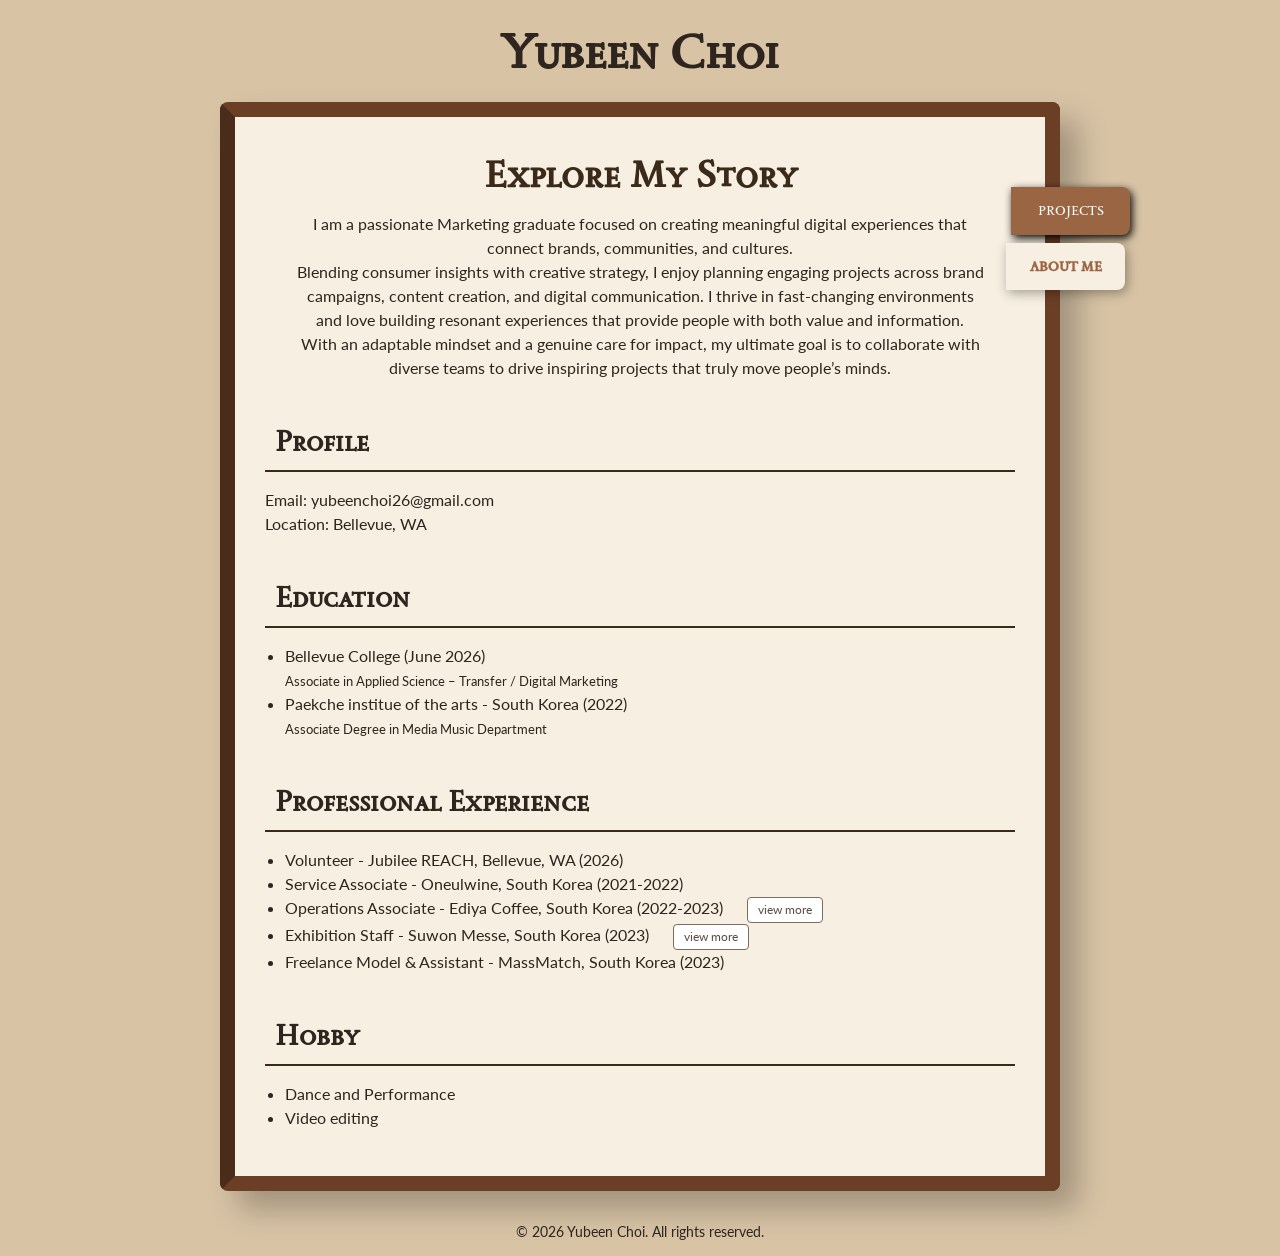
==== about.html @ 220fa8dc "add" ====
<!doctype html>
<html lang="en">
    <!-- 글씨체 + 이메일 보호  -->
    <head>
        <meta charset="UTF-8" />
        <title>About me</title>
        <link rel="stylesheet" href="style.css" />
        <meta name="description" content="Yubeen Choi's portfolio" />
        <link rel="preconnect" href="https://fonts.googleapis.com" />
        <link rel="preconnect" href="https://fonts.gstatic.com" crossorigin />
        <link
            href="https://fonts.googleapis.com/css2?family=Lato:ital,wght@0,100;0,300;0,400;0,700;0,900;1,100;1,300;1,400;1,700;1,900&family=Sedan+SC&display=swap"
            rel="stylesheet" />
        <!-- 파비콘  -->
        <link rel="apple-touch-icon" sizes="180x180" href="./apple-touch-icon.png" />
        <link rel="icon" type="image/png" sizes="32x32" href="./favicon-32x32.png" />
        <link rel="icon" type="image/png" sizes="16x16" href="./favicon-16x16.png" />
        <link rel="shortcut icon" href="./favicon.ico" type="image/x-icon" />
        <link rel="manifest" href="./site.webmanifest" />
        <!-- 파비콘 끝 -->
        <script>
            <!-- 이메일  -->
            document.addEventListener("DOMContentLoaded", () => {
                const t = "Email: ",
                    d = "gmail.com",
                    u1 = "yubeen",
                    u2 = "choi26";
                const target = document.getElementById("em-line");
                target.textContent = `${t}${u1}${u2}@${d}`;
            });
        </script>
        <!-- 이메일 끝  -->
    </head>

    <!-- 옆에 탭 부분 -->
    <body class="about">
        <h1>Yubeen Choi</h1>
        <main class="bookframe">
            <h2>Explore My Story</h2>
            <nav class="book-tabs">
                <a href="index.html">PROJECTS</a>
                <a href="about.html" class="active">ABOUT ME</a>
            </nav>

            <!-- 실제로 보여지는 부분 -->
            <div class="book-content">
                <section class="page">
                    <p class="intro-text">
                        I am a passionate Marketing graduate focused on creating meaningful digital experiences that
                        connect brands, communities, and cultures. <br />Blending consumer insights with creative
                        strategy, I enjoy planning engaging projects across brand campaigns, content creation, and
                        digital communication. I thrive in fast-changing environments and love building resonant
                        experiences that provide people with both value and information. <br />With an adaptable mindset
                        and a genuine care for impact, my ultimate goal is to collaborate with diverse teams to drive
                        inspiring projects that truly move people’s minds.
                    </p>
                    <h3>Profile</h3>
                    <p>
                        <span id="em-line"></span><br />
                        Location: Bellevue, WA
                    </p>

                    <h3>Education</h3>
                    <ul>
                        <li>
                            Bellevue College (June 2026)<br />
                            <small>Associate in Applied Science – Transfer / Digital Marketing</small>
                        </li>
                        <li>
                            Paekche institue of the arts - South Korea (2022)<br />
                            <small>Associate Degree in Media Music Department</small>
                        </li>
                    </ul>

                    <h3>Professional Experience</h3>
                    <ul>
                        <li>Volunteer - Jubilee REACH, Bellevue, WA (2026)</li>
                        <li>Service Associate - Oneulwine, South Korea (2021-2022)</li>
                        <li>
                            Operations Associate - Ediya Coffee, South Korea (2022-2023)
                            <a href="portfolio.html" class="view-more-btn">view more</a>
                        </li>

                        <li>
                            Exhibition Staff - Suwon Messe, South Korea (2023)
                            <a href="portfolio.html" class="view-more-btn">view more</a>
                        </li>
                        <li>Freelance Model &amp; Assistant - MassMatch, South Korea (2023)</li>
                    </ul>

                    <h3>Hobby</h3>

                    <ul>
                        <li>Dance and Performance</li>
                        <li>Video editing</li>
                    </ul>
                </section>
            </div>
        </main>

        <!-- copyright -->
        <footer>
            <p>&copy; 2026 Yubeen Choi. All rights reserved.</p>
        </footer>
    </body>
</html>
---- style.css ----
body {
    margin: 0;
    font-family: "Lato", sans-serif;
    background-color: #d8c3a5;
    color: #2f251f;
    line-height: 1.5;
}

h1 {
    font-family: "Sedan SC", serif;
    text-align: center;
    font-size: 3rem;
    margin: 15px auto;
}

h2 {
    text-align: center;
    margin: auto;
    font-size: 2.3rem;
    font-family: "Sedan SC", serif;
    color: #3b2a1a;
}

/* 옆에 탭 디자인 */
.book-tabs {
    position: absolute;
    top: 70px;
    right: -85px;
    display: flex;
    flex-direction: column;
    gap: 8px;
    font-family: "Sedan SC", serif;
    font-size: 1rem;
}
.book-tabs a /* a란: Anchor(닻)의 앞 글자를 딴 것으로, 하이퍼링크, 즉 이걸 누르면 다른곳으로 연결해주겠다는 의미 */ {
    font-size: 13px;
    display: block;
    width: 95px;
    padding: 14px 12px;
    background: #9a6542;
    color: white;
    text-decoration: none;
    text-align: center;
    font-weight: normal;
    border-radius: 0 8px 8px 0;
    box-shadow: 2px 3px 8px rgba(0, 0, 0.25);
    /* 변화할 때 부드럽게 움직이도록 애니메이션 효과 부여 */
    transition: all 0.2s cubic-bezier(0.25, 0.8, 0.25, 1);
}
.book-tabs a:hover {
    background-color: #f7efe2;
    color: #9a6542;
    font-weight: bold;
    cursor: pointer;
    /* ② 왼쪽으로 5픽셀 툭 튀어나오게 만들기 (팝 효과) */
    transform: translateX(-5px);
    /* ③ 튀어나오면서 뒤에 생기는 더 크고 진한 그림자 효과 */
    box-shadow: 2px 5px 9px rgba(0, 0, 0, 0.5);
    -webkit-text-stroke: 0.4px #9a6542;
}
.book-tabs a.active {
    background-color: #f7efe2 !important;
    color: #9a6542 !important;
    font-weight: bold;
    /* 팝 효과: 오른쪽으로 5px 툭 튀어나와서 멈춰있게 설정 */
    transform: translateX(-5px);
    /* 튀어나온 상태에 맞게 그림자도 더 진하게 유지 */
    box-shadow: 2px 3px 12px rgba(0, 0, 0, 0.35);
    -webkit-text-stroke: 0.4px #9a6542 !important;
}

/* Main book-frame area */
.bookframe {
    max-width: 750px;
    min-height: 620px;
    margin: 0 auto 30px auto;
    padding: 30px;
    background-color: #f7efe2;
    border: 15px solid #6b3f25;
    border-left: 15px solid #4a2c1a; /* 왼쪽 갈색 라인 음영 */
    border-radius: 8px;
    box-shadow: 18px 18px 30px rgba(0, 0, 0, 0.25);
    text-align: center;
    position: relative;
}
.bookframe strong {
    font-size: 25px;
    font-family: "Sedan SC", serif;
}

/* About page */
.page {
    text-align: left;
}
.intro-text {
    text-align: center;
    margin: 10px auto;
    padding: 0 30px;
}
.about h3 {
    font-family: "Sedan SC", serif;
    font-size: 35px;
    margin: auto;
    padding: 10px;
}
.about h3 {
    margin-top: 30px;
    padding-bottom: 8px;
    border-bottom: 2px solid #3b2a1a;
    font-family: "Sedan SC", serif;
    font-size: 28px;
}
.about p,
.about li {
    font-family: "Lato", sans-serif;
    line-height: 1.5;
}
.about ul {
    padding-left: 20px;
}

/* view more button */
.view-more-btn {
    display: inline-block;
    margin-left: 20px; /* 불릿 포인트 라인보다 살짝 안으로 들여쓰기 */
    padding: 3px 10px; /* 버튼 안쪽 여백 */
    font-size: 0.75rem; /* 본문보다 살짝 작은 크기 */
    font-family: inherit; /* 기본 폰트 스타일 유지 */
    color: #5a4b41; /* 차분한 브라운 글자색 */
    text-decoration: none; /* 밑줄 제거 */
    border: 1px solid #7d6c60; /* 연한 브라운 테두리 선 */
    border-radius: 4px;
    background-color: white; /* 부드러운 미색 배경 */
}
.view-more-btn:hover {
    background-color: #5a4b41;
    color: white;
    border-color: #5a4b41;
    cursor: pointer;
}

/* projects page */
h3 {
    font-family: "Lato", sans-serif;
    font-size: 1.35rem;
}
.project-box /* 1. 프로젝트 상자들을 2개씩 나란히 정렬 (그리드 레이아웃) */ {
    display: grid;
    grid-template-columns: repeat(2, 1fr); /* 2열 구조 고정 */
    gap: 40px 30px;
    padding: 20px auto;
    align-items: start;
}
.project-card /* 3. 모든 프로젝트 카드 공통 스타일 (높이 맞춤 및 아늑한 연출) */ {
    display: flex;
    flex-direction: column;
    justify-content: space-between; /* 내용물이 달라도 하단 높이를 일정하게 정렬 */
    text-align: center;
    background: white; /* 카드 내부에 깔끔한 흰색 배경 추가 */
    margin: 10px 0 0 0;
    padding: 10px 10px 20px 10px;
    border-radius: 12px;
    box-shadow: 0 4px 15px rgba(0, 0, 0, 0.03);
    height: 100%; /* 카드 전체 높이 일치화 */
    box-sizing: border-box;
}
.project-card img /*  4. 이미지 크기 조절 (가운데 정렬 및 세로 높이 고정) */ {
    display: block;
    width: 330px; /* 가로 크기 고정 */
    height: 300px; /* 세로 높이를 300px로 똑같이 제한 */
    object-fit: contain; /* 원본 비율이 깨지지 않고 상자에 예쁘게 채워지도록 설정 */
    margin: 0 auto 10px auto; /* 정중앙 정렬 및 아래 글자와의 간격 */
}
.project-card p /*  6. 본문 설명 스타일 (가독성 향상) */ {
    font-size: 0.95rem;
    color: dimgrey;
    line-height: 1.6;
    margin-bottom: 15px;
    flex-grow: 1; /* 텍스트 양이 달라도 레이아웃이 유지되도록 밀어주기 */
}
.button /*  7. 하단 프로젝트 바로가기 버튼 스타일 */ {
    display: inline-block;
    padding: 8px 18px;
    background-color: #3d312a;
    color: white;
    text-decoration: none;
    border-radius: 4px;
    font-size: 0.85rem;
    font-weight: 500;
}
.project-card .button:hover {
    background-color: #5a4b41;
    cursor: pointer;
}

/* footer section */
footer {
    text-align: center;
    font-size: 14px;
}
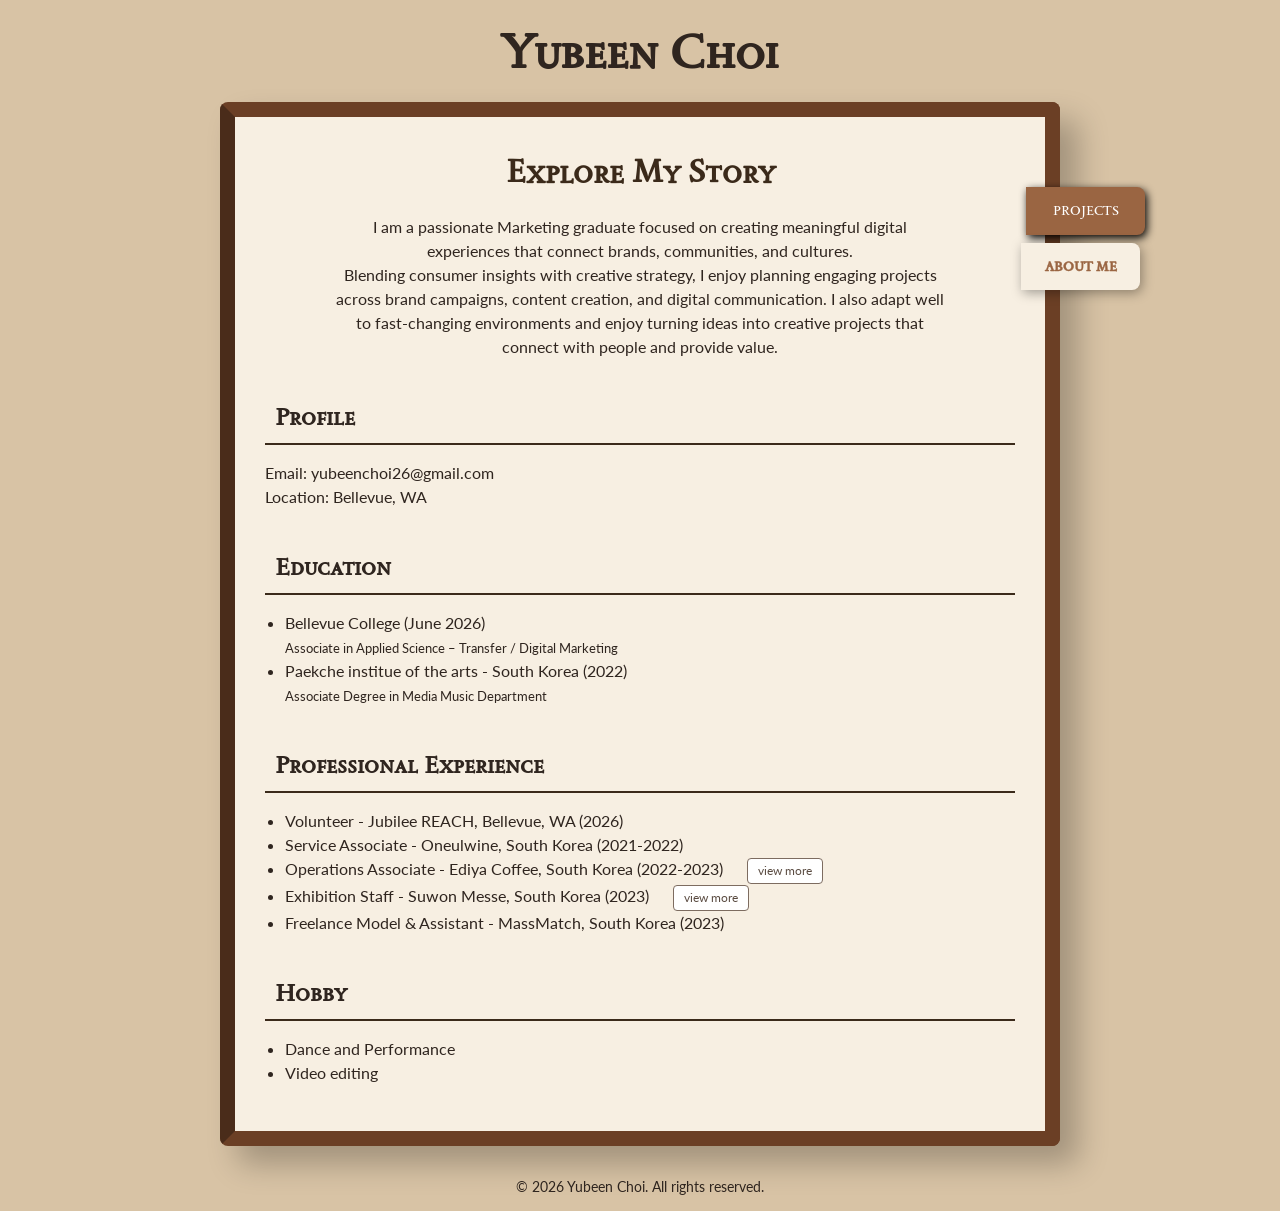
==== commit f355cf60: "ad" ====
--- a/about.html
+++ b/about.html
@@ -47,12 +47,11 @@
                 <section class="page">
                     <p class="intro-text">
                         I am a passionate Marketing graduate focused on creating meaningful digital experiences that
-                        connect brands, communities, and cultures. <br />Blending consumer insights with creative
-                        strategy, I enjoy planning engaging projects across brand campaigns, content creation, and
-                        digital communication. I thrive in fast-changing environments and love building resonant
-                        experiences that provide people with both value and information. <br />With an adaptable mindset
-                        and a genuine care for impact, my ultimate goal is to collaborate with diverse teams to drive
-                        inspiring projects that truly move people’s minds.
+                        connect brands, communities, and cultures.<br />
+                        Blending consumer insights with creative strategy, I enjoy planning engaging projects across
+                        brand campaigns, content creation, and digital communication. I also adapt well to fast-changing
+                        environments and enjoy turning ideas into creative projects that connect with people and provide
+                        value.
                     </p>
                     <h3>Profile</h3>
                     <p>
--- a/style.css
+++ b/style.css
@@ -16,7 +16,7 @@
 h2 {
     text-align: center;
     margin: auto;
-    font-size: 2.3rem;
+    font-size: 2rem;
     font-family: "Sedan SC", serif;
     color: #3b2a1a;
 }
@@ -25,7 +25,7 @@
 .book-tabs {
     position: absolute;
     top: 70px;
-    right: -85px;
+    right: -100px;
     display: flex;
     flex-direction: column;
     gap: 8px;
@@ -94,21 +94,17 @@
 }
 .intro-text {
     text-align: center;
-    margin: 10px auto;
-    padding: 0 30px;
+    margin: 20px 0 0 0;
+    padding: 0 65px;
 }
 .about h3 {
     font-family: "Sedan SC", serif;
-    font-size: 35px;
+    font-size: 1.5rem;
     margin: auto;
     padding: 10px;
-}
-.about h3 {
     margin-top: 30px;
     padding-bottom: 8px;
     border-bottom: 2px solid #3b2a1a;
-    font-family: "Sedan SC", serif;
-    font-size: 28px;
 }
 .about p,
 .about li {
@@ -157,7 +153,7 @@
     justify-content: space-between; /* 내용물이 달라도 하단 높이를 일정하게 정렬 */
     text-align: center;
     background: white; /* 카드 내부에 깔끔한 흰색 배경 추가 */
-    margin: 10px 0 0 0;
+    margin: 15px 0 0 0;
     padding: 10px 10px 20px 10px;
     border-radius: 12px;
     box-shadow: 0 4px 15px rgba(0, 0, 0, 0.03);
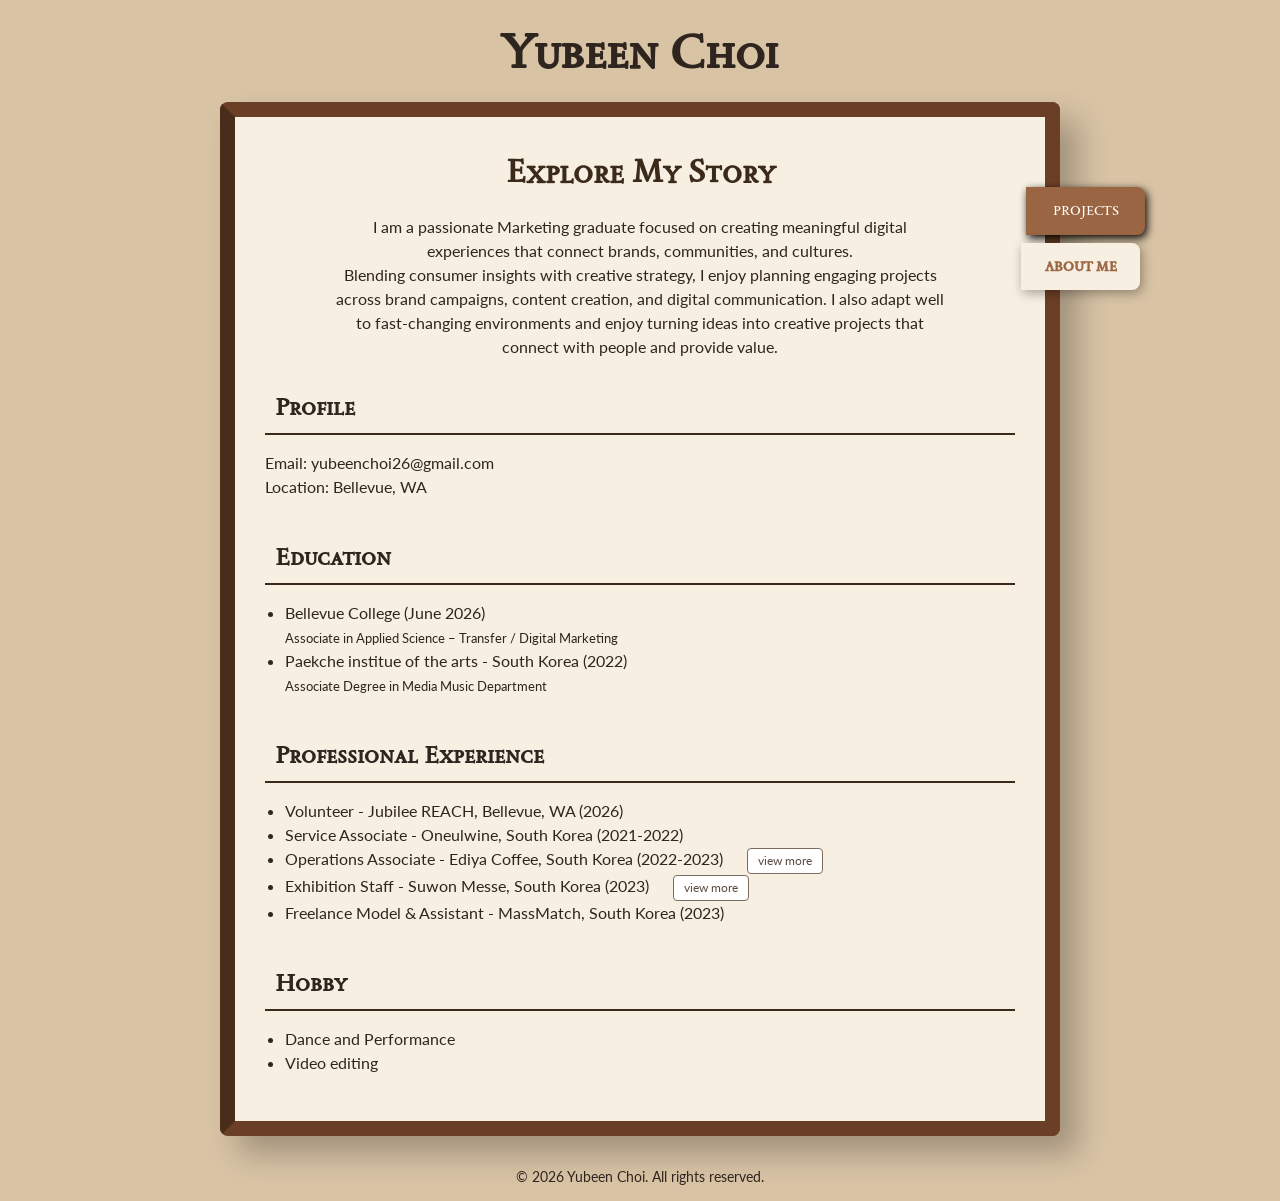
==== commit 69b02ecc: "add" ====
--- a/about.html
+++ b/about.html
@@ -53,7 +53,7 @@
                         environments and enjoy turning ideas into creative projects that connect with people and provide
                         value.
                     </p>
-                    <h3>Profile</h3>
+                    <h3 class="profile">Profile</h3>
                     <p>
                         <span id="em-line"></span><br />
                         Location: Bellevue, WA
--- a/style.css
+++ b/style.css
@@ -106,6 +106,9 @@
     padding-bottom: 8px;
     border-bottom: 2px solid #3b2a1a;
 }
+.profile {
+    margin-top: 20px !important;
+}
 .about p,
 .about li {
     font-family: "Lato", sans-serif;
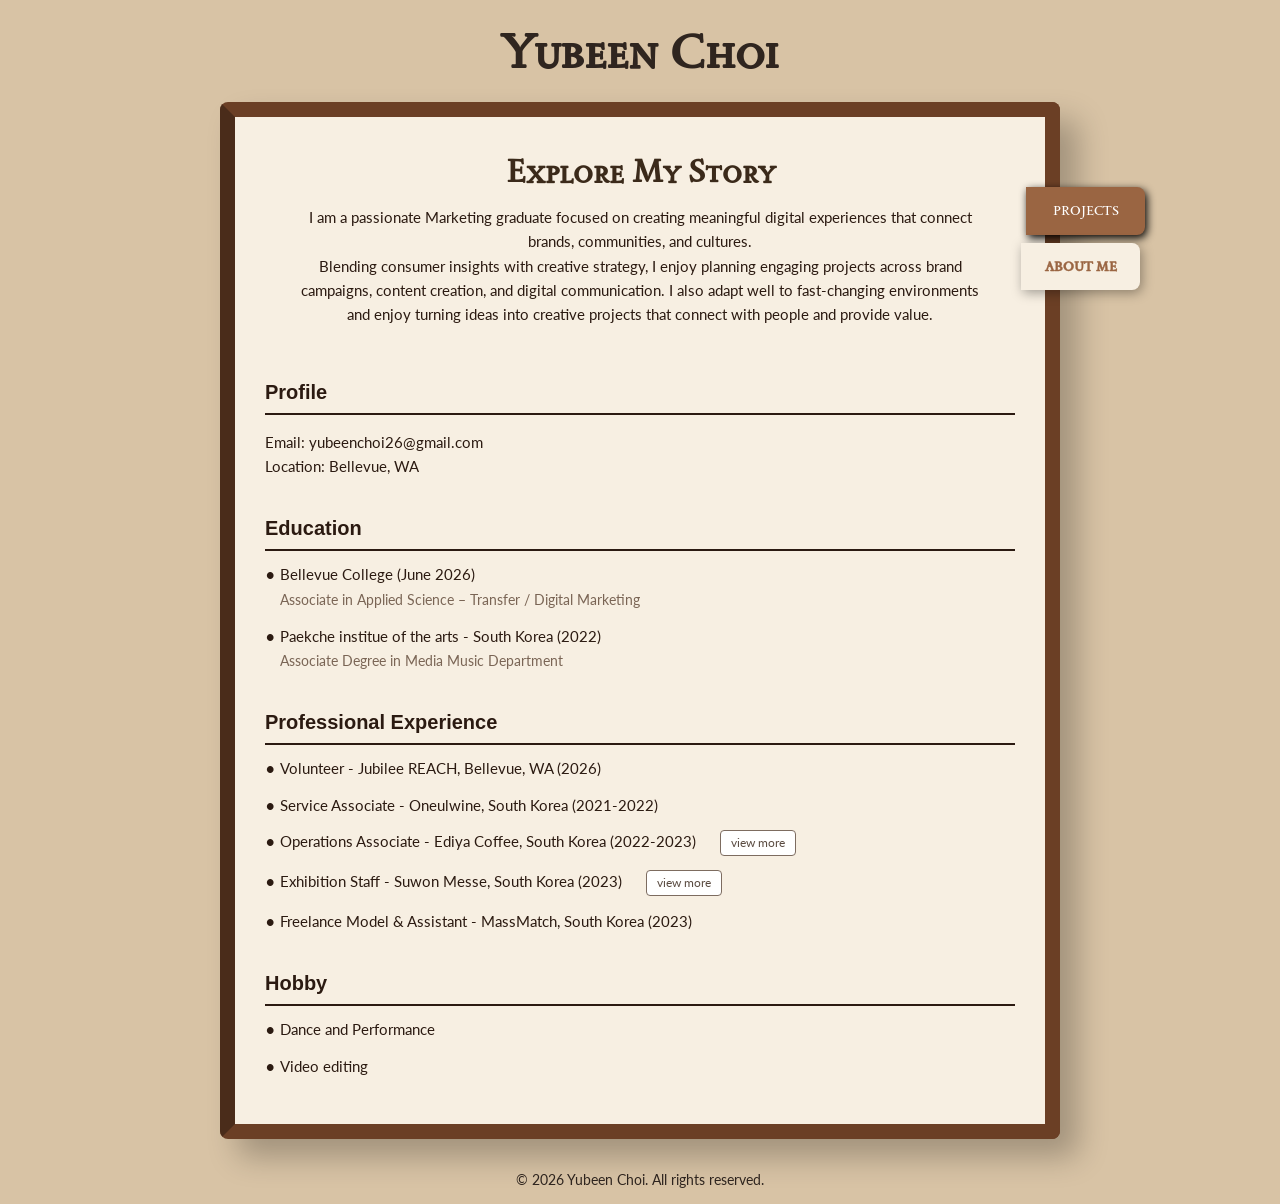
==== commit 4c40c47e: "Update about.html" ====
--- a/about.html
+++ b/about.html
@@ -1,9 +1,14 @@
 <!doctype html>
 <html lang="en">
-    <!-- 글씨체 + 이메일 보호  -->
     <head>
         <meta charset="UTF-8" />
         <title>About me</title>
+        <!-- 파비콘  -->
+        <link rel="apple-touch-icon" sizes="180x180" href="./favicon_jiji/apple-touch-icon.png" />
+        <link rel="icon" type="image/png" sizes="32x32" href="./favicon_jiji/favicon-32x32.png" />
+        <link rel="icon" type="image/png" sizes="16x16" href="./favicon_jiji/favicon-16x16.png" />
+        <link rel="manifest" href="./favicon_jiji/site.webmanifest" />
+        <!-- 파비콘 끝 -->
         <link rel="stylesheet" href="style.css" />
         <meta name="description" content="Yubeen Choi's portfolio" />
         <link rel="preconnect" href="https://fonts.googleapis.com" />
@@ -11,13 +16,6 @@
         <link
             href="https://fonts.googleapis.com/css2?family=Lato:ital,wght@0,100;0,300;0,400;0,700;0,900;1,100;1,300;1,400;1,700;1,900&family=Sedan+SC&display=swap"
             rel="stylesheet" />
-        <!-- 파비콘  -->
-        <link rel="apple-touch-icon" sizes="180x180" href="./apple-touch-icon.png" />
-        <link rel="icon" type="image/png" sizes="32x32" href="./favicon-32x32.png" />
-        <link rel="icon" type="image/png" sizes="16x16" href="./favicon-16x16.png" />
-        <link rel="shortcut icon" href="./favicon.ico" type="image/x-icon" />
-        <link rel="manifest" href="./site.webmanifest" />
-        <!-- 파비콘 끝 -->
         <script>
             <!-- 이메일  -->
             document.addEventListener("DOMContentLoaded", () => {
@@ -77,12 +75,12 @@
                         <li>Service Associate - Oneulwine, South Korea (2021-2022)</li>
                         <li>
                             Operations Associate - Ediya Coffee, South Korea (2022-2023)
-                            <a href="portfolio.html" class="view-more-btn">view more</a>
+                            <a href="index.html" class="view-more-btn">view more</a>
                         </li>
 
                         <li>
                             Exhibition Staff - Suwon Messe, South Korea (2023)
-                            <a href="portfolio.html" class="view-more-btn">view more</a>
+                            <a href="index.html" class="view-more-btn">view more</a>
                         </li>
                         <li>Freelance Model &amp; Assistant - MassMatch, South Korea (2023)</li>
                     </ul>
--- a/style.css
+++ b/style.css
@@ -89,33 +89,64 @@
 }
 
 /* About page */
+.page h3 {
+    font-size: 1.25rem;
+    font-weight: 600;
+    color: #2b1a11;
+    margin-top: 35px;
+    margin-bottom: 12px;
+    padding-bottom: 6px;
+    border-bottom: 2px solid #2b1a11; /* 단정하고 확실한 구분선 */
+    text-transform: capitalize;
+}
+/* 첫 번째 타이틀의 상단 여백은 제거해서 라인 맞추기 */
+.profile:first-of-type {
+    margin-top: 0;
+}
 .page {
     text-align: left;
 }
 .intro-text {
     text-align: center;
-    margin: 20px 0 0 0;
-    padding: 0 65px;
-}
-.about h3 {
-    font-family: "Sedan SC", serif;
-    font-size: 1.5rem;
-    margin: auto;
-    padding: 10px;
-    margin-top: 30px;
-    padding-bottom: 8px;
-    border-bottom: 2px solid #3b2a1a;
-}
-.profile {
-    margin-top: 20px !important;
-}
-.about p,
-.about li {
-    font-family: "Lato", sans-serif;
+    font-size: 1.05rem;
+    line-height: 1.75; /* 행간을 넓혀 가독성 향상 */
+    color: #4a3525; /* 타이틀보다 부드러운 톤 */
+    max-width: 690px; /* 좌우 폭을 제한해 시선 집중 */
+    margin: 10px auto 50px auto;
+}
+.page p {
+    font-size: 0.95rem;
+    color: #2b1a11;
+    line-height: 1.6;
+}
+.page ul {
+    list-style-type: none; /* 기본 불릿 없애고 깔끔하게 처리 */
+    padding-left: 0;
+    margin-top: 8px;
+}
+.page ul li {
+    position: relative;
+    padding-left: 15px; /* 맞춤 불릿이 들어갈 공간 */
+    margin-bottom: 14px; /* 리스트 항목 간의 여백 */
+    font-size: 0.95rem;
     line-height: 1.5;
-}
-.about ul {
-    padding-left: 20px;
+    color: #2b1a11;
+}
+/* 둥근 브라운 불릿 직접 구현 */
+.page ul li::before {
+    content: "•";
+    position: absolute;
+    left: 0;
+    top: -1px;
+    color: #2b1a11;
+    font-size: 1.1rem;
+}
+/* 학력 및 경력 부연 설명 (small 태그) */
+.page ul li small {
+    display: block;
+    font-size: 0.85rem;
+    color: #7a6555; /* 서브 텍스트는 약간 연한 갈색 */
+    margin-top: 4px;
 }
 
 /* view more button */
@@ -156,7 +187,7 @@
     justify-content: space-between; /* 내용물이 달라도 하단 높이를 일정하게 정렬 */
     text-align: center;
     background: white; /* 카드 내부에 깔끔한 흰색 배경 추가 */
-    margin: 15px 0 0 0;
+    margin: 25px 0 0 0;
     padding: 10px 10px 20px 10px;
     border-radius: 12px;
     box-shadow: 0 4px 15px rgba(0, 0, 0, 0.03);
@@ -172,6 +203,7 @@
 }
 .project-card p /*  6. 본문 설명 스타일 (가독성 향상) */ {
     font-size: 0.95rem;
+    text-align: left;
     color: dimgrey;
     line-height: 1.6;
     margin-bottom: 15px;
@@ -191,6 +223,10 @@
     background-color: #5a4b41;
     cursor: pointer;
 }
+.project-card strong {
+    font-family: "Lato", sans-serif;
+    font-size: 1rem;
+}
 
 /* footer section */
 footer {
